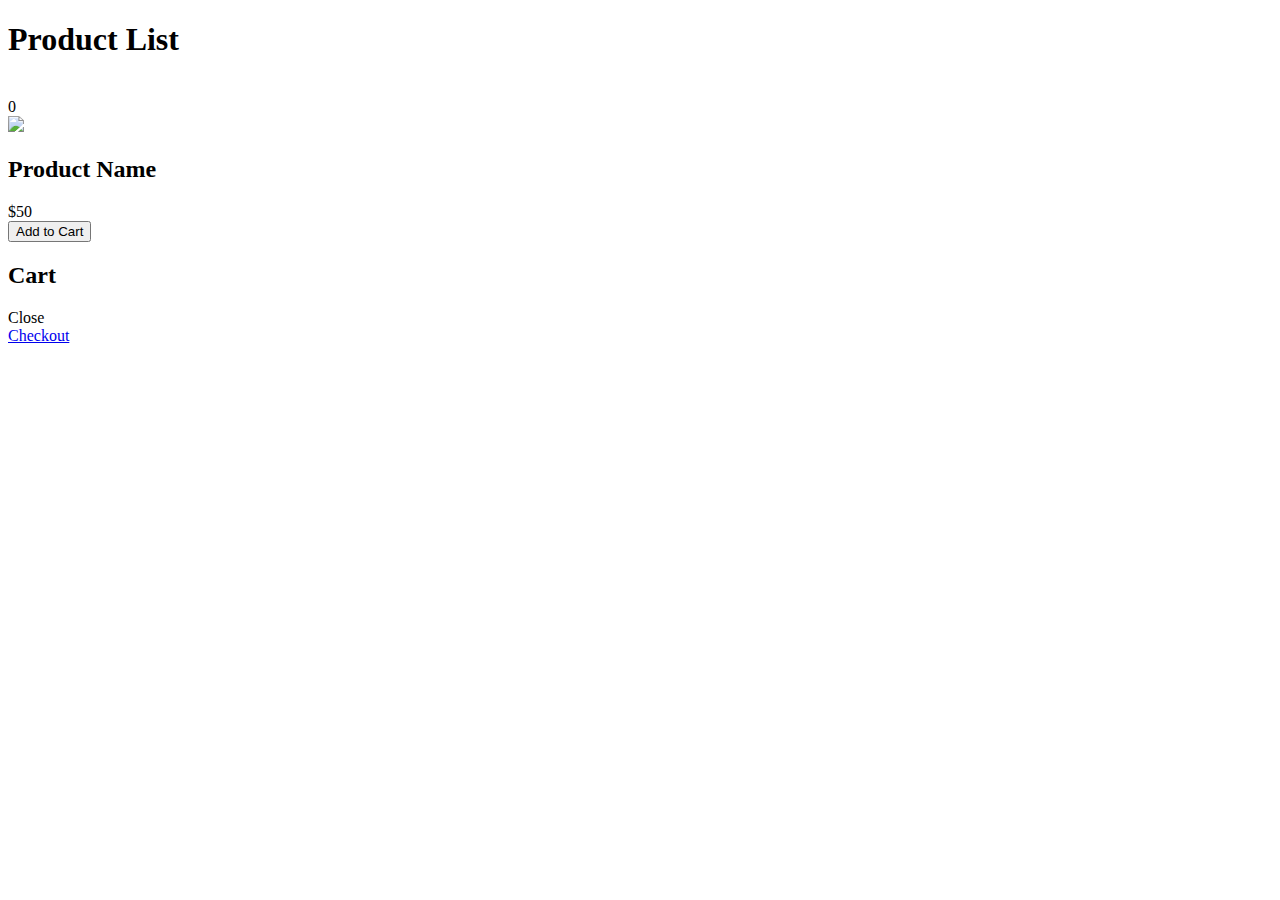
==== Cart.html @ 28b8120c "Added cart_html" ====
<!DOCTYPE html>
<html>

<head>
  <meta charset="UTF-8">
  <meta name="viewport" content="width=device-width, initial-scale=1">
  <link rel="stylesheet" href="/cart.css">
</head>

<body>
  <div class="container">
    <header>
      <h1>Product List</h1>
      <div class="icon-cart">
        <img src="/Cake For Luiza.jpg" alt="">
        <div class="totalQuantity">0</div>
      </div>
    </header>

    <div class="listProduct">
      <div class="item">
        <img src="/cake for luca50.jpg">
        <h2>Product Name</h2>
        <div class="price">$50</div>
        <button onclick="addCart(1)">Add to Cart</button>
      </div>
    </div>

  </div>

  <div class="cart">
    <h2>Cart</h2>
    <div class="listCart"></div>
    <div class="buttons">
      <div class="close" onclick="closeCart()">Close</div>
      <div class="checkout">
        <a href="/Checkout.html">Checkout</a>
      </div>
    </div>
  </div>

  <script src="/cart.js"></script>
</body>

</html>
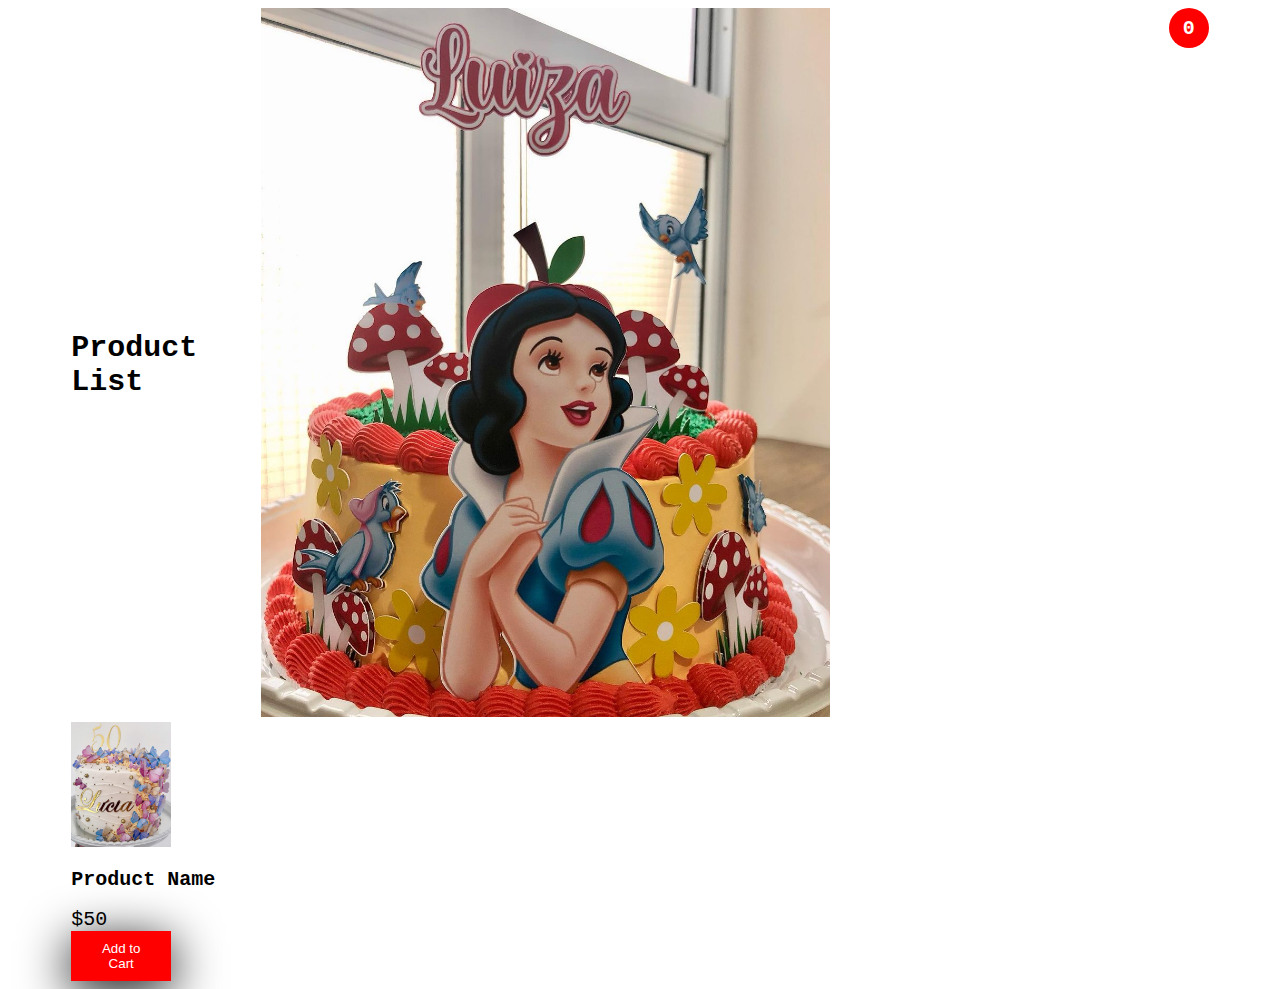
==== commit f9a06b25: "Update Cart.html" ====
--- a/Cart.html
+++ b/Cart.html
@@ -4,7 +4,7 @@
 <head>
   <meta charset="UTF-8">
   <meta name="viewport" content="width=device-width, initial-scale=1">
-  <link rel="stylesheet" href="/cart.css">
+  <link rel="stylesheet" href="cart.css">
 </head>
 
 <body>
@@ -42,4 +42,4 @@
   <script src="/cart.js"></script>
 </body>
 
-</html>+</html>
--- a/cart.css
+++ b/cart.css
@@ -0,0 +1,223 @@
+body {
+  font-family: monospace;
+  overflow-x: hidden;
+  font-size: 15px;
+}
+
+a {
+  text-decoration: none;
+}
+
+.container {
+  width: 1200px;
+  margin: auto;
+  max-width: 90%;
+  transition: transform 1s;
+}
+
+header img {
+  width: 60%;
+}
+
+header {
+  display: flex;
+  align-items: center;
+  justify-content: space-between;
+}
+
+header .icon-cart {
+  position: relative;
+  z-index: 1;
+}
+
+header .totalQuantity {
+  position: absolute;
+  top: 0;
+  right: 0;
+  font-size: x-large;
+  background-color: red;
+  width: 40px;
+  height: 40px;
+  border-radius: 50%;
+  color: white;
+  font-weight: bold;
+  display: flex;
+  justify-content: center;
+  align-items: center;
+}
+
+.listProduct {
+  display: grid;
+  grid-template-columns: repeat(3, 1fr);
+  gap: 20px;
+}
+
+.listProduct .item img {
+  width: 100px;
+}
+
+.listProduct .item h2 {
+  font-weight: 700;
+  font-size: x-large;
+}
+
+.listProduct .item .price {
+  font-size: x-large;
+}
+
+.listProduct .item button {
+  background-color: red;
+  width: 100px;
+  color: #fff;
+  border: none;
+  padding: 10px 20px;
+  box-shadow: 0 10px 50px black;
+  cursor: pointer;
+}
+
+.cart {
+  color: white;
+  position: fixed;
+  top: 0;
+  width: 400px;
+  height: 100vh;
+  right: -100%;
+  background-color: black;
+  transition: right 1s;
+}
+
+.cart h2 {
+  color: pink;
+  padding: 20px;
+  margin: 0;
+}
+
+.cart .listCart .item {
+  display: grid;
+  grid-template-columns: 50px 1fr 70px;
+  align-items: center;
+  gap: 20px;
+  margin-bottom: 20px;
+}
+
+.cart .listCart img {
+  width: 100px;
+  height: 70px;
+  object-fit: cover;
+  border-radius: 10px;
+}
+
+.cart .listCart .name {
+  font-weight: bold;
+}
+
+.cart .buttons {
+  display: grid;
+  grid-template-columns: repeat(2, 1fr);
+  text-align: center;
+}
+
+.cart .buttons div {
+  background-color: #000;
+  display: flex;
+  justify-content: center;
+  align-items: center;
+  font-weight: bold;
+  cursor: pointer;
+}
+
+.cart .buttons .checkout {
+  background-color: yellow;
+}
+
+/* Page Checkout */
+
+.checkoutLayout {
+  display: grid;
+  grid-template-columns: 2fr 1fr;
+  gap: 50px;
+  padding: 20px;
+}
+
+.checkoutLayout .right {
+  background-color: #5358b3;
+  border-radius: 20px;
+  padding: 40px;
+  color: #fff;
+}
+
+.checkoutLayout .list img {
+  height: 70px;
+}
+
+.checkoutLayout .right .form {
+  display: grid;
+  grid-template-columns: repeat(2, 1fr);
+  gap: 20px;
+  border-bottom: 1px solid #7a7fe2;
+  padding-bottom: 20px;
+}
+
+.checkoutLayout .form .group:nth-child(odd) {
+  grid-column: span 2;
+}
+
+.checkoutLayout .form input,
+.checkoutLayout .form select {
+  width: 100%;
+  padding: 10px 20px;
+  box-sizing: border-box;
+  border-radius: 20px;
+  margin-top: 10px;
+  border: none;
+  background-color: #6a6fc9;
+  color: #fff;
+}
+
+.checkoutLayout .row {
+  display: flex;
+  justify-content: space-between;
+  align-items: center;
+  margin-top: 10px;
+}
+
+.checkoutLayout .row div:nth-child(2) {
+  font-weight: bold;
+  font-size: x-large;
+}
+
+.buttonCheckout {
+  width: 100%;
+  height: 40px;
+  border: none;
+  border-radius: 20px;
+  margin-top: 20px;
+  font-weight: bold;
+  color: #fff;
+  background-color: #49d8b9;
+}
+
+.returnCart h1 {
+  border-top: 1px solid white;
+  padding: 20px 0;
+}
+
+.returnCart .list .item img {
+  height: 80px;
+}
+
+.returnCart .item {
+  display: grid;
+  grid-template-columns: 80px 1fr 50px 80px;
+  align-items: center;
+  gap: 20px;
+  margin-bottom: 30px;
+  padding: 0 10px;
+  box-shadow: 0 10px 20px #555;
+}
+
+.returnCart .item .name,
+.returnCart .item .price {
+  font-size: x-large;
+  font-weight: bold;
+}